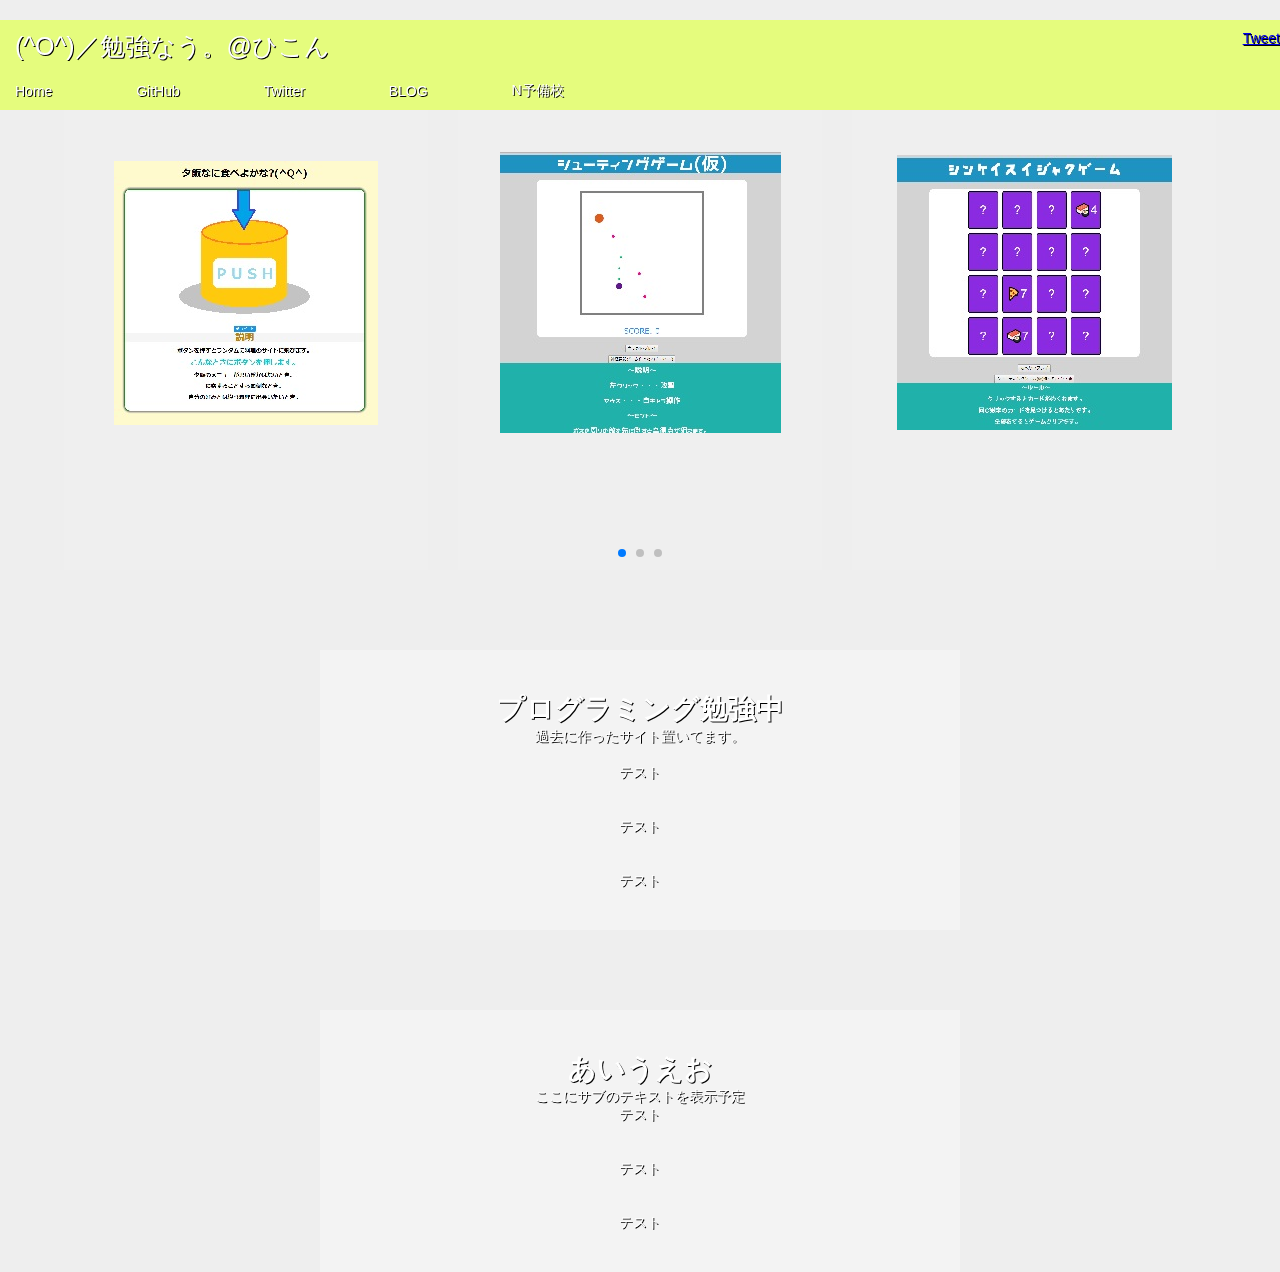
==== index.html @ 78d09a17 "リンクの修正" ====
<!DOCTYPE html>
<html lang="ja">
<head>
    <meta charset="UTF-8">
    <meta name="viewport" content="width=device-width, initial-scale=1.0">
    <meta http-equiv="X-UA-Compatible" content="ie=edge">
    <title>いろいろ置き場</title>

    <!-- Link Swiper's CSS -->
    <link rel="stylesheet" href="swiper.min.css">

    <!--navigation menu -->
    <div class="container">
        <div class="banner-wrapper">
            <div class="banner">
                <div class="top">
                    <div class="logo">(^O^)／勉強なう。@ひこん</div>
                    <a href="https://twitter.com/share" class="twitter-share-button" data-via="sam_mh" data-size="large">Tweet</a>
                    <script>!function (d, s, id) { var js, fjs = d.getElementsByTagName(s)[0], p = /^http:/.test(d.location) ? 'http' : 'https'; if (!d.getElementById(id)) { js = d.createElement(s); js.id = id; js.src = p + '://platform.twitter.com/widgets.js'; fjs.parentNode.insertBefore(js, fjs); } }(document, 'script', 'twitter-wjs');</script>
                </div>
                <div class="nav">
                    <ul class="menu">
                        <li>
                            <a href="index.html">Home</a>
                        </li>
                        <li>
                            <a href="https://github.com/hikonnico2" target=”_blank”>GitHub</a>
                        </li>
                        <li>
                            <a href="https://twitter.com/sam_mh" target=”_blank”>Twitter</a>
                        </li>
                        <li>
                            <a href="https://hikonblog.blogspot.jp/" target=”_blank”>BLOG</a>
                        </li>
                        <li>
                            <a href="https://www.nnn.ed.nico/home" target=”_blank”>N予備校</a>
                        </li>
                    </ul>
                </div>
            </div>
        </div>
    </div>
    <!--背景ムービー -->
    <video src="image/morning.mp4" loop muted autoplay>
        <img src="image/sora1.jpg" alt="Placeholder">
        <p>video要素がサポートされていないブラウザでご覧になっています。</p>
    </video>


</head>
<body>
    <!-- Link top.css -->
    <link rel="stylesheet" href="top.css">
    <script src="top.js"></script>
    <script src="rellax.min.js"></script>
    <script>
        var rellax = new Rellax('.rellax');
    </script>
    <div class="rellax" data-rellax-speed="-3"></div>

    <!-- Swiper -->
    <div class="swiper-container">
        <div class="swiper-wrapper">
            <div class="swiper-slide">
                <a href="https://hikonnico2.github.io/today-yuhan/" target=”_blank”>
                    <img src="image/rundam.jpg">
                </a>
            </div>
            <div class="swiper-slide">
                <a href="https://hikonnico2.github.io/firstgame/" target=”_blank”>
                    <img src="image/gun.jpg">
                </a>
            </div>
            <div class="swiper-slide">
                <a href="https://hikonnico2.github.io/shinkeisuijyakugame/" target=”_blank”>
                    <img src="image/sinkei.jpg">
                </a>
            </div>
            <div class="swiper-slide">
                <a href="https://morning-meadow-96168.herokuapp.com/" target=”_blank”>
                    <img src="image/yotei.jpg">
                </a>
            </div>
            <div class="swiper-slide">作成中</div>

        </div>
        <!-- Add Pagination -->
        <div class="swiper-pagination"></div>
    </div>

    <!-- Swiper JS -->
    <script src="swiper.min.js"></script>

    <!-- Initialize Swiper -->
    <script>
        var swiper = new Swiper('.swiper-container', {
            pagination: '.swiper-pagination',
            slidesPerView: 3,
            paginationClickable: true,
            spaceBetween: 30,
            freeMode: true
        });
    </script>
    <div class="texts">
        <p>
            <h1>プログラミング勉強中</h1>
        </p>

        <p>過去に作ったサイト置いてます。</p>
        <p>　</p>
        <p>テスト</p>
        <p>　</p>
        <p>　</p>
        <p>テスト</p>
        <p>　</p>
        <p>　</p>
        <p>テスト</p>
    </div>
    <!-- rellax-->
    <script src="rellax.min.js"></script>
    <div class="texts">
        <h1>あいうえお</h1>
        <p> </p>
        <p>ここにサブのテキストを表示予定</p>
        <p> </p>
        <p>テスト</p>
        <p>　</p>
        <p>　</p>
        <p>テスト</p>
        <p>　</p>
        <p>　</p>
        <p>テスト</p>
    </div>
</body>
</html>
---- top.css ----
/* 背景ムービー*/

video {
   position: fixed;
   right: 0;
   bottom: 0;
   min-width: 100%;
   min-height: 100%;
   width: auto;
   height: auto;
   z-index: 1;
  }

.texts {
   position: relative; /*必ず必要*/
   z-index: 2; /*必ず必要*/
   text-align:center;
   width:50%;
   padding:40px;
   margin: auto;
   margin-top: 80px;
   background-color:rgba(255, 255, 255, 0.3);
   color: rgb(255, 255, 255);
   text-shadow: 1px 1px 0 #000
   }

/*上部ナビゲーションの部分*/
@import url('https://fonts.googleapis.com/css?family=Roboto+Slab');
* {
  box-sizing: border-box;
  padding: 0;
  margin: 0;
}

body {
  font-family: 'Roboto Slab', serif;
  min-width: 750px;
}

.container {
  width: 100%;
}

.banner-wrapper {
  z-index: 4;
  transition: all 300ms ease-in-out;
  position: fixed;
  width: 100%;
}

.banner {
  width: 100%;
  height: 90px;
  padding-left: 15px;
  text-transform: none;
  display: flex;
  flex-direction: column;
  justify-content: space-around;
  background: rgba(227, 253, 112, 0.9);
  transition: all 300ms ease-in-out;
}

/*.content {
  background: url(image/sora.jpg) center no-repeat;
  background-size: auto;
  padding-top: 35%;
}
*/

.top {
  display: flex;
  justify-content: space-between;
}

.logo {
  font-size: 25px;
  color: white;
  text-shadow: 1px 1px 0 #000
}

.right-top {
  text-transform: none;
  padding-right: 10px;
  font-size: 16px;
}

.nav {
  width: 100%;
  height: auto;
}

.nav ul.menu {
  height: inherit;
  list-style-type: none;
  display: flex;
  align-items: center;
  width: 50%;
  font-size: 14px;
}

.nav ul.menu li {
  flex: 1 1 auto;
  height: inherit;
  display: flex;
  align-items: center;
}

.nav ul.menu li a, .left-top a {
  text-decoration: none;
  color: rgb(255, 255, 255);
  text-shadow: 1px 1px 0 #000
}

.nav ul.menu li a:hover, .left-top a:hover {
  color: rgba(182, 182, 182, 0.664);
}

.text {
  display: flex;
  align-items: center;
  justify-content: center;
  flex-direction: column;
  color: #888;
  top: 25%;
  position: absolute;
  width: 100%
}

.text p:first-child {
  font-size: 45px !important;
}

.text p {
  font-size: 22px;
}

.animateIn{
  transform: translateY(0px);
}

.animateOut{
  transform: translateY(-100%);
}

@media screen and (max-width: 800px) {
  .text p:first-child {
    font-size: 40px;
  }
  .text p {
    font-size: 17px;
  }
  .nav ul.menu {
    font-size: 12px;
  }
}

/*下部スクロールサイト紹介部分*/
body {
  background: #eee;
  font-family: Helvetica Neue, Helvetica, Arial, sans-serif;
  font-size: 14px;
  color:rgb(255, 255, 255);
  text-shadow: 1px 1px 0 #000;
  margin: 0;
  padding: 0;
}
.swiper-container {
  width: 90%;
  height: 550px;
  margin: 20px auto;
}
.swiper-slide {
  text-align: center;
  font-size: 18px;
  background: rgba(255, 255, 255, 0.1);;


  /* Center slide text vertically */
  display: -webkit-box;
  display: -ms-flexbox;
  display: -webkit-flex;
  display: flex;
  -webkit-box-pack: center;
  -ms-flex-pack: center;
  -webkit-justify-content: center;
  justify-content: center;
  -webkit-box-align: center;
  -ms-flex-align: center;
  -webkit-align-items: center;
  align-items: center;
}
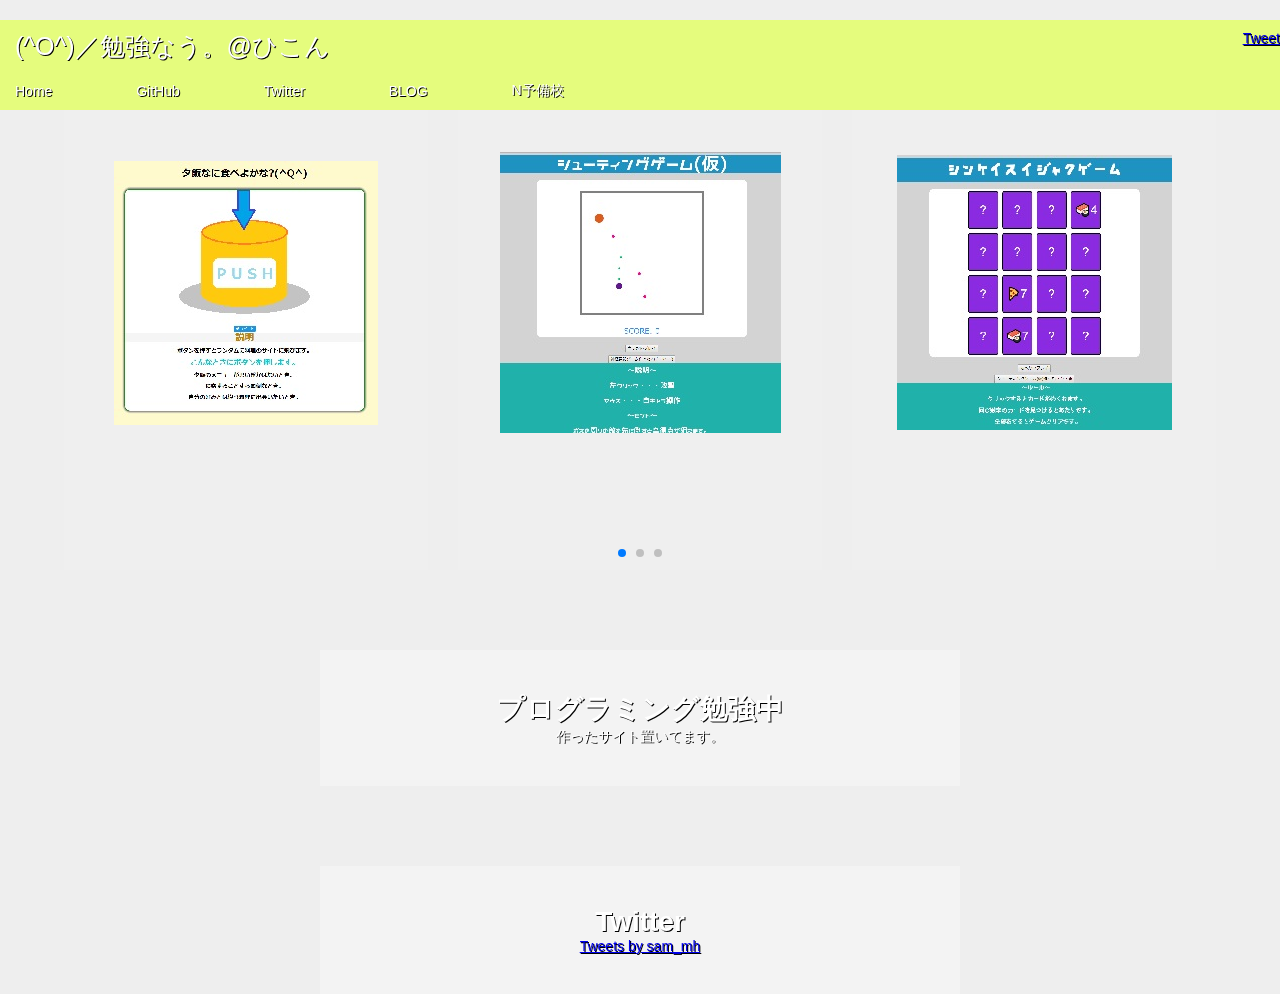
==== commit 33fd5121: "トップページ修正" ====
--- a/index.html
+++ b/index.html
@@ -5,6 +5,8 @@
     <meta name="viewport" content="width=device-width, initial-scale=1.0">
     <meta http-equiv="X-UA-Compatible" content="ie=edge">
     <title>いろいろ置き場</title>
+    <!-- ファビコン -->
+    <link rel="shortcut icon" href=".\image\profileicon.ico">
 
     <!-- Link Swiper's CSS -->
     <link rel="stylesheet" href="swiper.min.css">
@@ -105,31 +107,16 @@
         <p>
             <h1>プログラミング勉強中</h1>
         </p>
-
-        <p>過去に作ったサイト置いてます。</p>
-        <p>　</p>
-        <p>テスト</p>
-        <p>　</p>
-        <p>　</p>
-        <p>テスト</p>
-        <p>　</p>
-        <p>　</p>
-        <p>テスト</p>
+        <p>作ったサイト置いてます。</p>
     </div>
     <!-- rellax-->
     <script src="rellax.min.js"></script>
     <div class="texts">
-        <h1>あいうえお</h1>
-        <p> </p>
-        <p>ここにサブのテキストを表示予定</p>
-        <p> </p>
-        <p>テスト</p>
-        <p>　</p>
-        <p>　</p>
-        <p>テスト</p>
-        <p>　</p>
-        <p>　</p>
-        <p>テスト</p>
+        <p>
+            <h1>Twitter</h1>
+        </p>
+        <p><a class="twitter-timeline" data-height="1000" data-theme="light" data-link-color="#2B7BB9" href="https://twitter.com/sam_mh?ref_src=twsrc%5Etfw">Tweets by sam_mh</a> <script async src="//platform.twitter.com/widgets.js" charset="utf-8"></script></p>
+        <p></p>
     </div>
 </body>
 </html>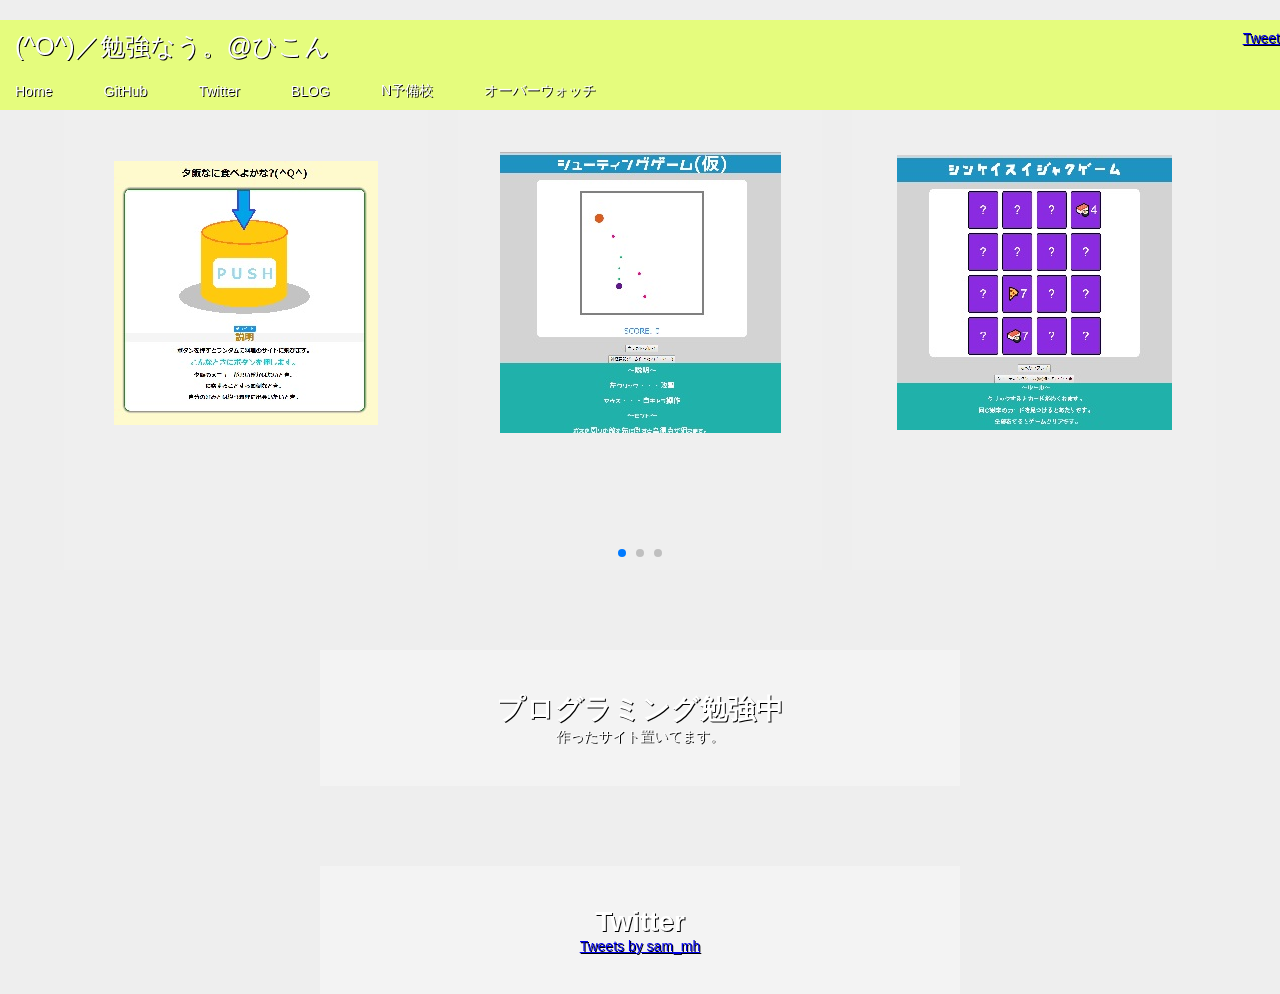
==== commit 3e68171e: "リンクの追加" ====
--- a/index.html
+++ b/index.html
@@ -4,10 +4,10 @@
     <meta charset="UTF-8">
     <meta name="viewport" content="width=device-width, initial-scale=1.0">
     <meta http-equiv="X-UA-Compatible" content="ie=edge">
+    <!-- タイトル -->
     <title>いろいろ置き場</title>
     <!-- ファビコン -->
-    <link rel="shortcut icon" href=".\image\profileicon.ico">
-
+    <link rel="shortcut icon" href="./image/profileicon.ico">
     <!-- Link Swiper's CSS -->
     <link rel="stylesheet" href="swiper.min.css">
 
@@ -36,6 +36,9 @@
                         </li>
                         <li>
                             <a href="https://www.nnn.ed.nico/home" target=”_blank”>N予備校</a>
+                        </li>
+                        <li>
+                            <a href="https://hikonnico2.github.io/overwatch-heya/." target="_blank">オーバーウォッチ</a> 
                         </li>
                     </ul>
                 </div>
--- a/top.css
+++ b/top.css
@@ -188,4 +188,6 @@
   -ms-flex-align: center;
   -webkit-align-items: center;
   align-items: center;
-}+}
+
+/* スマホ用CSS */
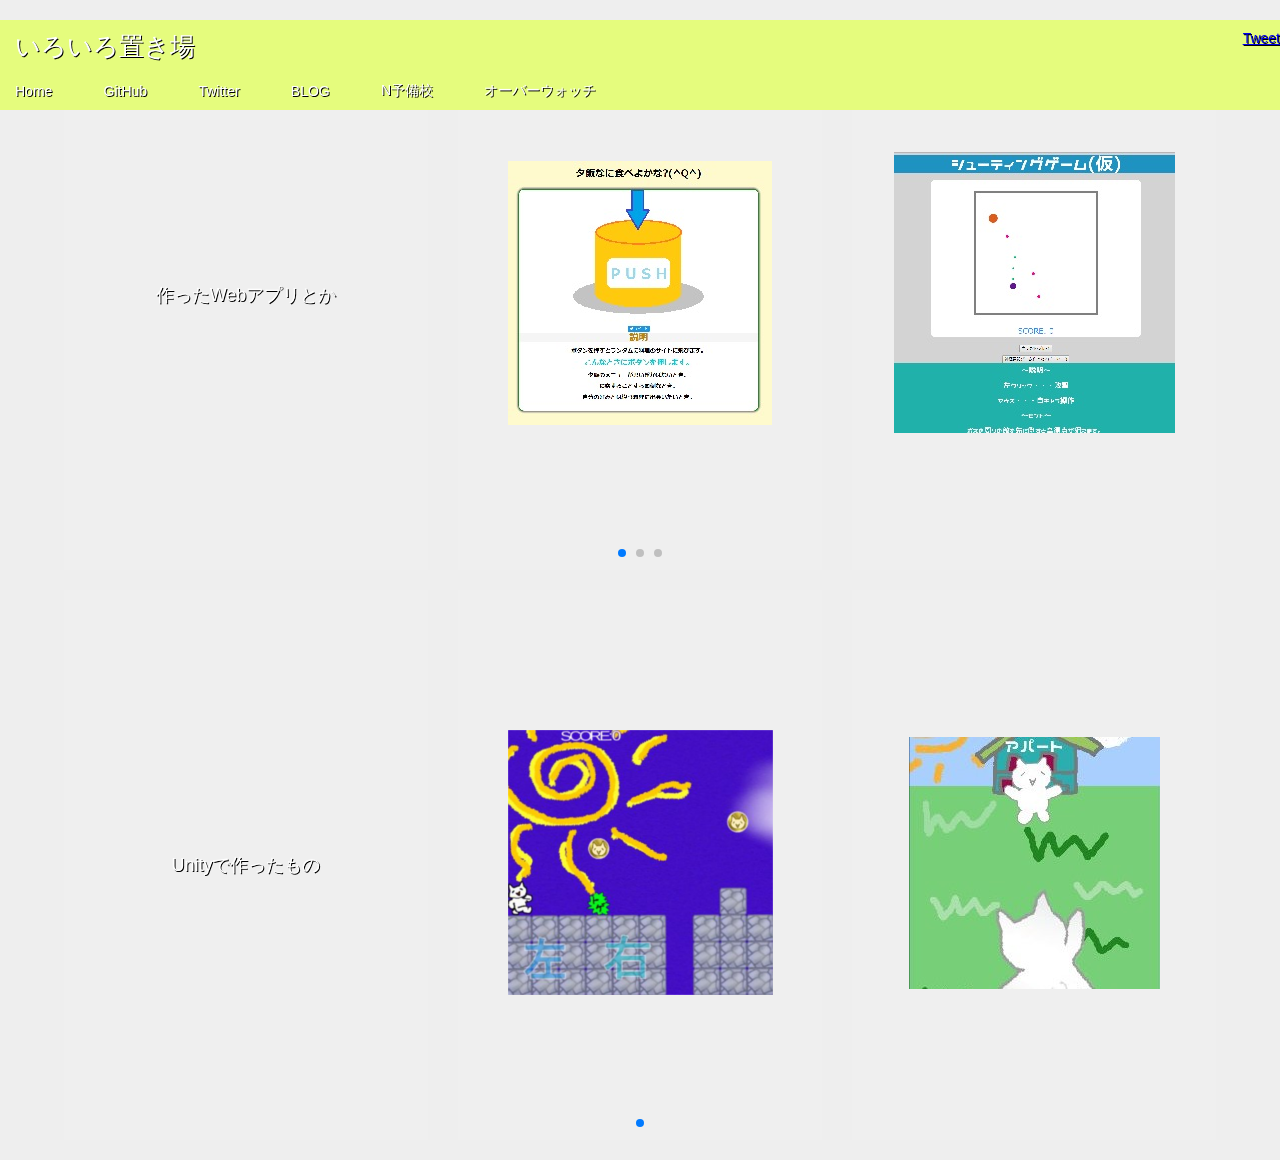
==== commit 0ed822c9: "Unityゲーム追加" ====
--- a/index.html
+++ b/index.html
@@ -10,13 +10,22 @@
     <link rel="shortcut icon" href="./image/profileicon.ico">
     <!-- Link Swiper's CSS -->
     <link rel="stylesheet" href="swiper.min.css">
+    <!-- Link top.css -->
+    <link rel="stylesheet" href="top.css">
+    <!--背景ムービー -->
+    <video src="image/morning.mp4" loop muted autoplay>
+        <img src="image/sora1.jpg" alt="Placeholder">
+        <p>video要素がサポートされていないブラウザでご覧になっています。</p>
+    </video>
+</head>
 
+<body>
     <!--navigation menu -->
     <div class="container">
         <div class="banner-wrapper">
             <div class="banner">
                 <div class="top">
-                    <div class="logo">(^O^)／勉強なう。@ひこん</div>
+                    <div class="logo">いろいろ置き場</div>
                     <a href="https://twitter.com/share" class="twitter-share-button" data-via="sam_mh" data-size="large">Tweet</a>
                     <script>!function (d, s, id) { var js, fjs = d.getElementsByTagName(s)[0], p = /^http:/.test(d.location) ? 'http' : 'https'; if (!d.getElementById(id)) { js = d.createElement(s); js.id = id; js.src = p + '://platform.twitter.com/widgets.js'; fjs.parentNode.insertBefore(js, fjs); } }(document, 'script', 'twitter-wjs');</script>
                 </div>
@@ -38,34 +47,26 @@
                             <a href="https://www.nnn.ed.nico/home" target=”_blank”>N予備校</a>
                         </li>
                         <li>
-                            <a href="https://hikonnico2.github.io/overwatch-heya/." target="_blank">オーバーウォッチ</a> 
+                            <a href="https://hikonnico2.github.io/overwatch-heya/." target="_blank">オーバーウォッチ</a>
                         </li>
                     </ul>
                 </div>
             </div>
         </div>
     </div>
-    <!--背景ムービー -->
-    <video src="image/morning.mp4" loop muted autoplay>
-        <img src="image/sora1.jpg" alt="Placeholder">
-        <p>video要素がサポートされていないブラウザでご覧になっています。</p>
-    </video>
-
-
-</head>
-<body>
-    <!-- Link top.css -->
-    <link rel="stylesheet" href="top.css">
     <script src="top.js"></script>
     <script src="rellax.min.js"></script>
     <script>
         var rellax = new Rellax('.rellax');
     </script>
     <div class="rellax" data-rellax-speed="-3"></div>
-
-    <!-- Swiper -->
+    
+    <!-- Swiper #1 -->
     <div class="swiper-container">
         <div class="swiper-wrapper">
+            <div class="swiper-slide">
+                作ったWebアプリとか
+            </div>
             <div class="swiper-slide">
                 <a href="https://hikonnico2.github.io/today-yuhan/" target=”_blank”>
                     <img src="image/rundam.jpg">
@@ -86,17 +87,16 @@
                     <img src="image/yotei.jpg">
                 </a>
             </div>
-            <div class="swiper-slide">作成中</div>
 
         </div>
         <!-- Add Pagination -->
         <div class="swiper-pagination"></div>
     </div>
 
-    <!-- Swiper JS -->
+    <!-- Swiper JS #1 -->
     <script src="swiper.min.js"></script>
 
-    <!-- Initialize Swiper -->
+    <!-- Initialize Swiper #1 -->
     <script>
         var swiper = new Swiper('.swiper-container', {
             pagination: '.swiper-pagination',
@@ -106,20 +106,44 @@
             freeMode: true
         });
     </script>
-    <div class="texts">
-        <p>
-            <h1>プログラミング勉強中</h1>
-        </p>
-        <p>作ったサイト置いてます。</p>
-    </div>
+    
+    <!-- Swiper #2 -->
+    <div class="swiper-container">
+        <div class="swiper-wrapper">
+            <div class="swiper-slide">
+                Unityで作ったもの
+                </a>
+            </div>
+            <div class="swiper-slide">
+                <a href="https://hikonnico2.github.io/monaction/" target=”_blank”>
+                    <img src="image/Unity1.jpg">
+                </a>
+            </div>
+            <div class="swiper-slide">
+                <a href="https://hikonnico2.github.io/monageclicker/" target=”_blank”>
+                    <img src="image/Unity2.jpg">
+                </a>
+            </div>
+    
+        </div>
+
+    <!-- Swiper JS　#2 -->
+    <script src="swiper.min.js"></script>
+
+    <!-- Add Pagination -->
+    <div class="swiper-pagination"></div>
+
+    <!-- Initialize Swiper　#2 -->
+    <script>
+        var swiper = new Swiper('.swiper-container', {
+            pagination: '.swiper-pagination',
+            slidesPerView: 3,
+            paginationClickable: true,
+            spaceBetween: 30,
+            freeMode: true
+        });
+    </script>
     <!-- rellax-->
     <script src="rellax.min.js"></script>
-    <div class="texts">
-        <p>
-            <h1>Twitter</h1>
-        </p>
-        <p><a class="twitter-timeline" data-height="1000" data-theme="light" data-link-color="#2B7BB9" href="https://twitter.com/sam_mh?ref_src=twsrc%5Etfw">Tweets by sam_mh</a> <script async src="//platform.twitter.com/widgets.js" charset="utf-8"></script></p>
-        <p></p>
-    </div>
 </body>
 </html>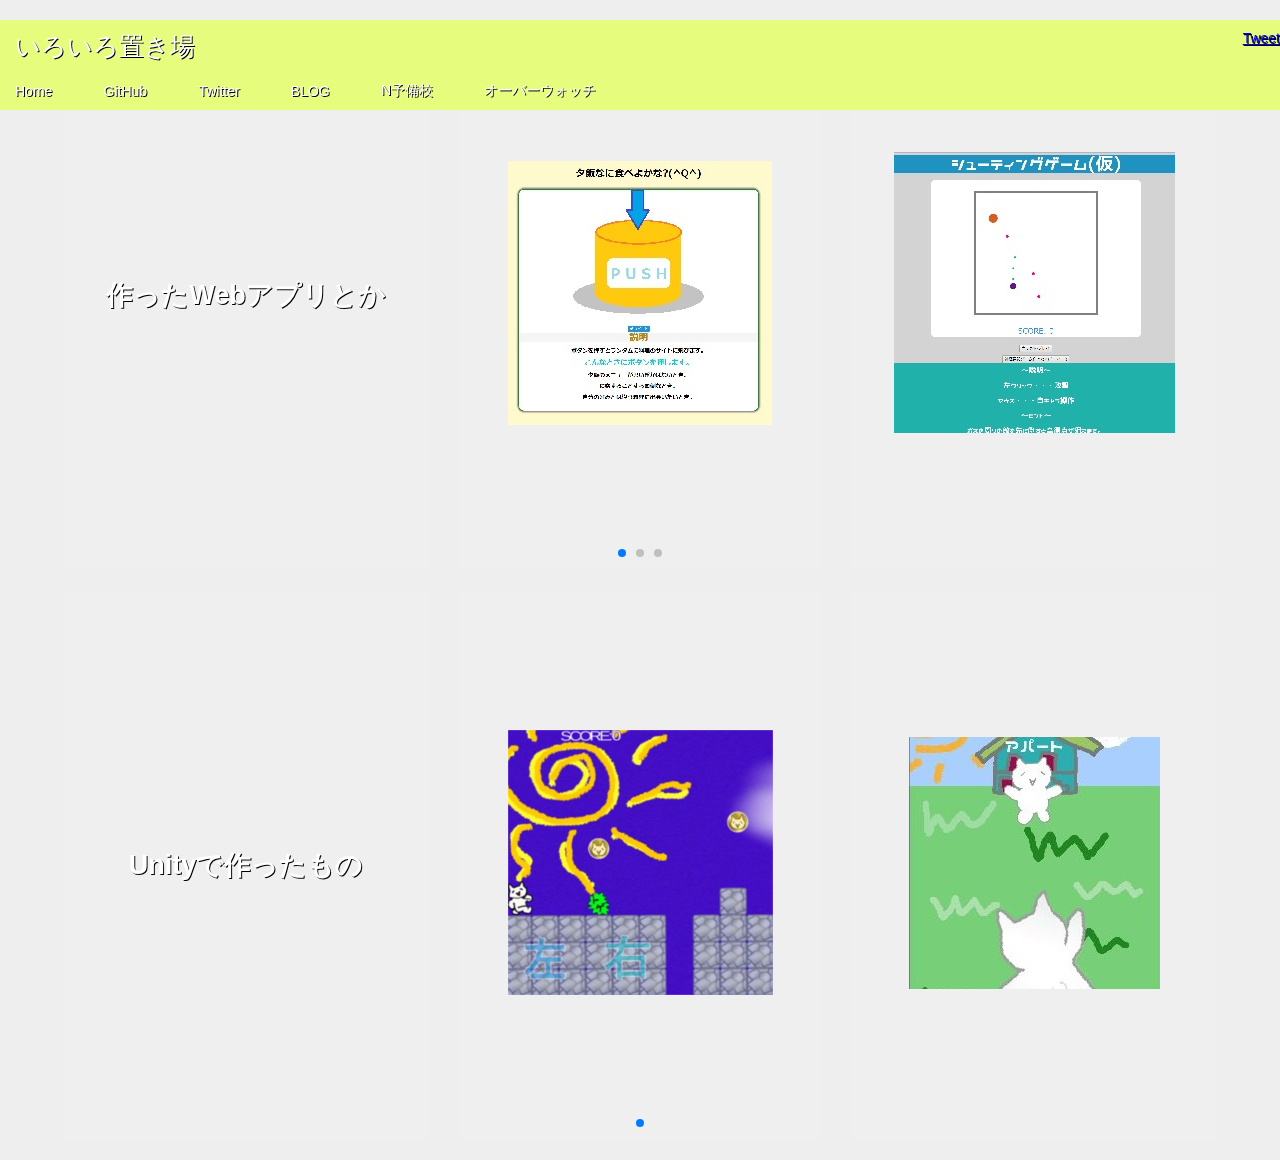
==== commit a26f4f43: "文字サイズ調整" ====
--- a/index.html
+++ b/index.html
@@ -13,7 +13,7 @@
     <!-- Link top.css -->
     <link rel="stylesheet" href="top.css">
     <!--背景ムービー -->
-    <video src="image/morning.mp4" loop muted autoplay>
+    <video src="image/mona1.mp4" loop muted autoplay>
         <img src="image/sora1.jpg" alt="Placeholder">
         <p>video要素がサポートされていないブラウザでご覧になっています。</p>
     </video>
@@ -65,7 +65,7 @@
     <div class="swiper-container">
         <div class="swiper-wrapper">
             <div class="swiper-slide">
-                作ったWebアプリとか
+                <h2>作ったWebアプリとか</h2>
             </div>
             <div class="swiper-slide">
                 <a href="https://hikonnico2.github.io/today-yuhan/" target=”_blank”>
@@ -111,7 +111,7 @@
     <div class="swiper-container">
         <div class="swiper-wrapper">
             <div class="swiper-slide">
-                Unityで作ったもの
+                <h2>Unityで作ったもの</h2>
                 </a>
             </div>
             <div class="swiper-slide">
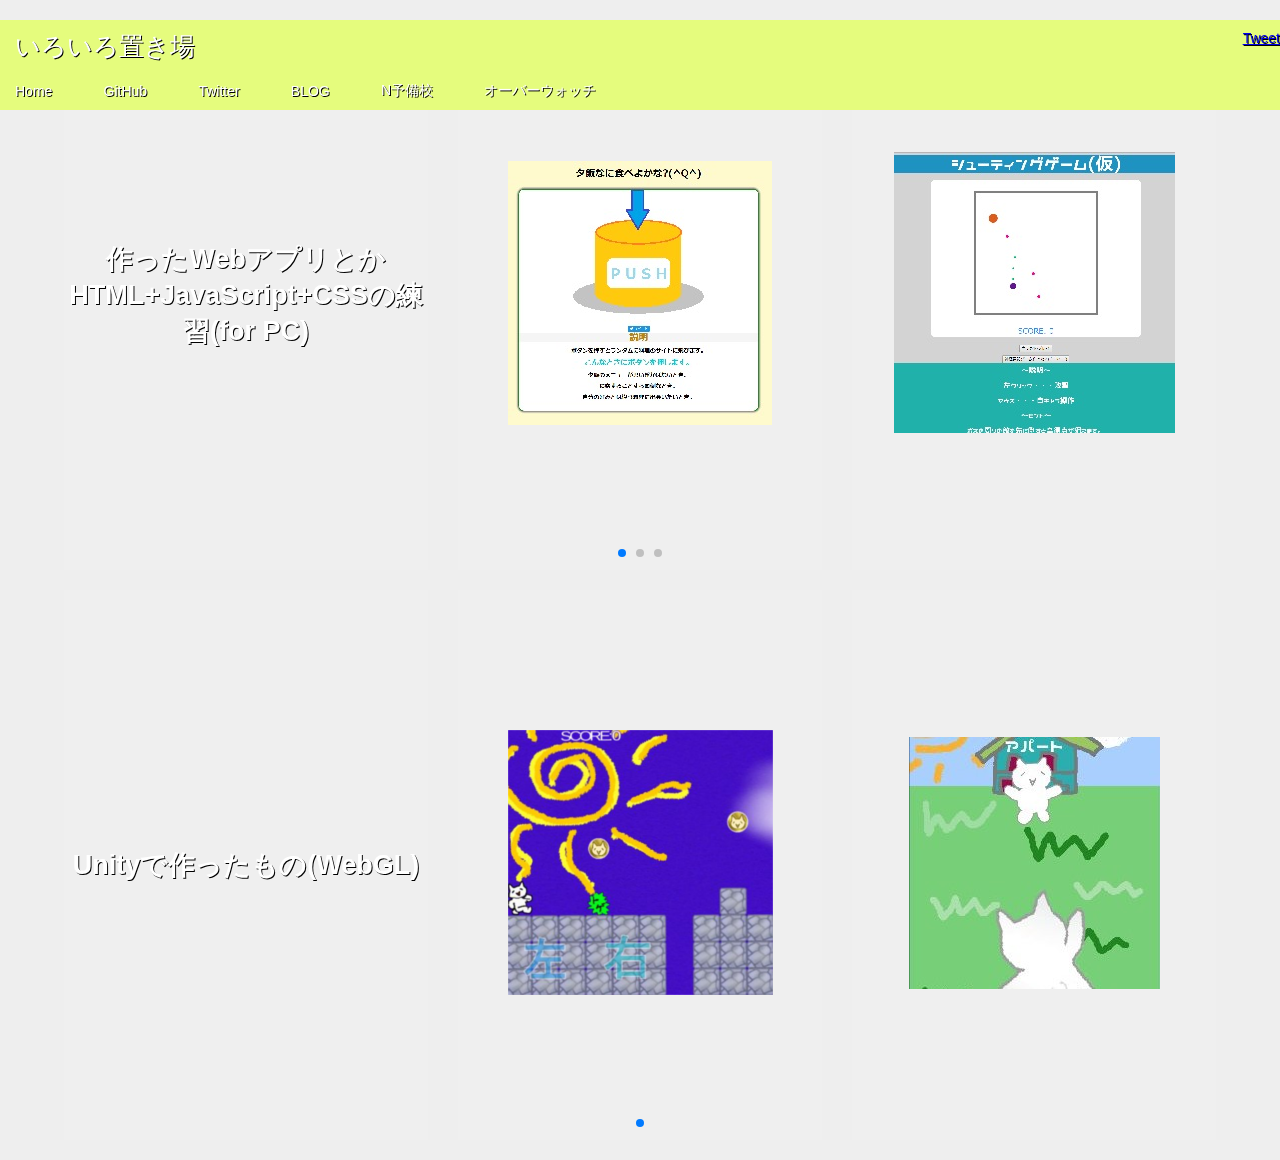
==== commit 8e9aac0c: "テキスト変更" ====
--- a/index.html
+++ b/index.html
@@ -30,7 +30,7 @@
                     <script>!function (d, s, id) { var js, fjs = d.getElementsByTagName(s)[0], p = /^http:/.test(d.location) ? 'http' : 'https'; if (!d.getElementById(id)) { js = d.createElement(s); js.id = id; js.src = p + '://platform.twitter.com/widgets.js'; fjs.parentNode.insertBefore(js, fjs); } }(document, 'script', 'twitter-wjs');</script>
                 </div>
                 <div class="nav">
-                    <ul class="menu">
+                     <ul class="menu">
                         <li>
                             <a href="index.html">Home</a>
                         </li>
@@ -65,7 +65,7 @@
     <div class="swiper-container">
         <div class="swiper-wrapper">
             <div class="swiper-slide">
-                <h2>作ったWebアプリとか</h2>
+                <h2>作ったWebアプリとかHTML+JavaScript+CSSの練習(for PC)</h2>
             </div>
             <div class="swiper-slide">
                 <a href="https://hikonnico2.github.io/today-yuhan/" target=”_blank”>
@@ -111,8 +111,7 @@
     <div class="swiper-container">
         <div class="swiper-wrapper">
             <div class="swiper-slide">
-                <h2>Unityで作ったもの</h2>
-                </a>
+            <h2>Unityで作ったもの(WebGL)</h2>
             </div>
             <div class="swiper-slide">
                 <a href="https://hikonnico2.github.io/monaction/" target=”_blank”>
